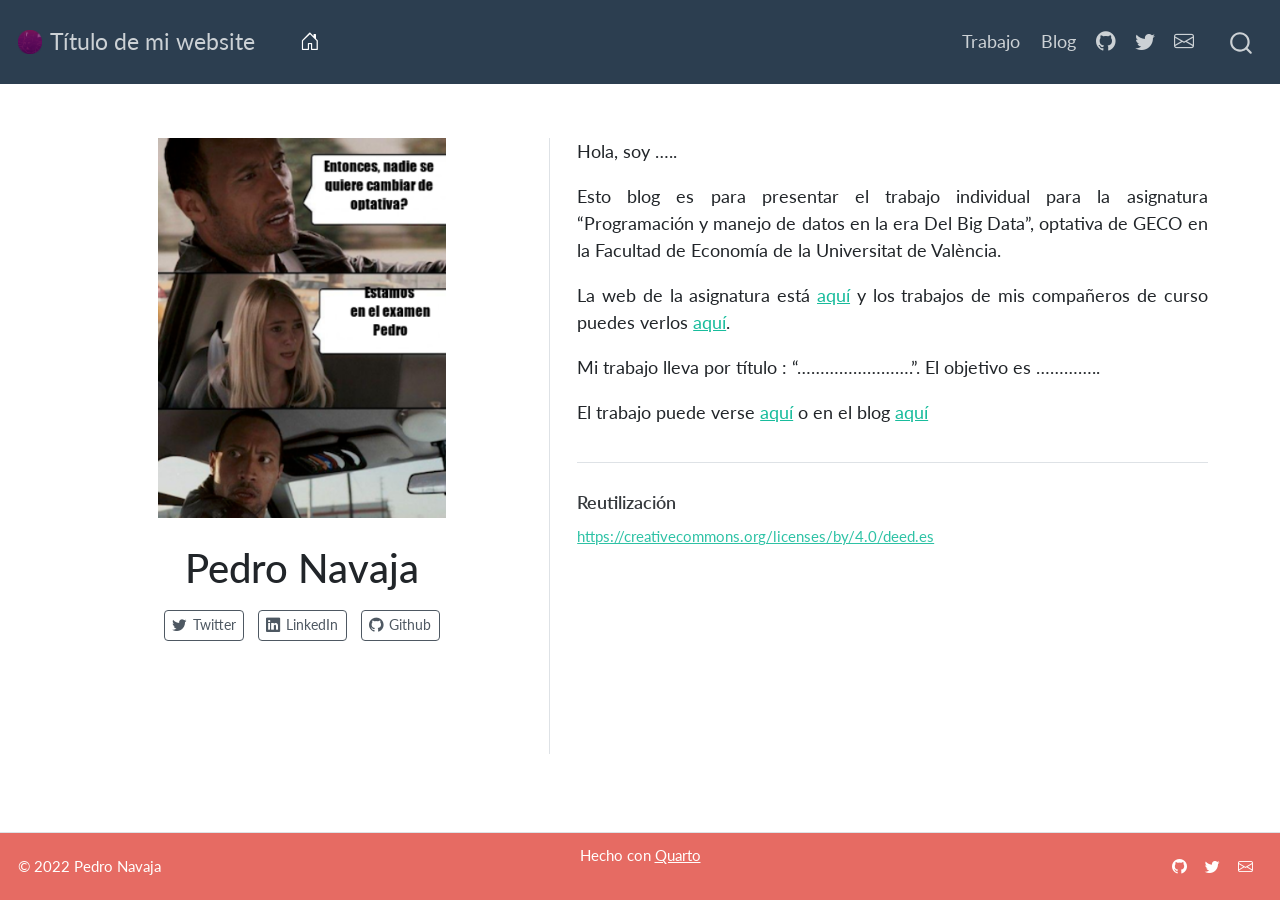
==== docs/index.html @ ad5bf15f "aa" ====
<!DOCTYPE html>
<html xmlns="http://www.w3.org/1999/xhtml" lang="es" xml:lang="es"><head>

<meta charset="utf-8">
<meta name="generator" content="quarto-1.2.269">

<meta name="viewport" content="width=device-width, initial-scale=1.0, user-scalable=yes">


<title>Título de mi website - Pedro Navaja</title>
<style>
code{white-space: pre-wrap;}
span.smallcaps{font-variant: small-caps;}
div.columns{display: flex; gap: min(4vw, 1.5em);}
div.column{flex: auto; overflow-x: auto;}
div.hanging-indent{margin-left: 1.5em; text-indent: -1.5em;}
ul.task-list{list-style: none;}
ul.task-list li input[type="checkbox"] {
  width: 0.8em;
  margin: 0 0.8em 0.2em -1.6em;
  vertical-align: middle;
}
</style>


<script src="site_libs/quarto-nav/quarto-nav.js"></script>
<script src="site_libs/quarto-nav/headroom.min.js"></script>
<script src="site_libs/clipboard/clipboard.min.js"></script>
<script src="site_libs/quarto-search/autocomplete.umd.js"></script>
<script src="site_libs/quarto-search/fuse.min.js"></script>
<script src="site_libs/quarto-search/quarto-search.js"></script>
<meta name="quarto:offset" content="./">
<link href="./my_favicon.png" rel="icon" type="image/png">
<script src="site_libs/quarto-html/quarto.js"></script>
<script src="site_libs/quarto-html/popper.min.js"></script>
<script src="site_libs/quarto-html/tippy.umd.min.js"></script>
<link href="site_libs/quarto-html/tippy.css" rel="stylesheet">
<link href="site_libs/quarto-html/quarto-syntax-highlighting.css" rel="stylesheet" id="quarto-text-highlighting-styles">
<script src="site_libs/bootstrap/bootstrap.min.js"></script>
<link href="site_libs/bootstrap/bootstrap-icons.css" rel="stylesheet">
<link href="site_libs/bootstrap/bootstrap.min.css" rel="stylesheet" id="quarto-bootstrap" data-mode="light">
<script id="quarto-search-options" type="application/json">{
  "location": "navbar",
  "copy-button": true,
  "collapse-after": 3,
  "panel-placement": "end",
  "type": "overlay",
  "limit": 20,
  "language": {
    "search-no-results-text": "Sin resultados",
    "search-matching-documents-text": "documentos encontrados",
    "search-copy-link-title": "Copiar el enlace en la búsqueda",
    "search-hide-matches-text": "Ocultar resultados adicionales",
    "search-more-match-text": "resultado adicional en este documento",
    "search-more-matches-text": "resultados adicionales en este documento",
    "search-clear-button-title": "Borrar",
    "search-detached-cancel-button-title": "Cancelar",
    "search-submit-button-title": "Enviar"
  }
}</script>


<link rel="stylesheet" href="my_styles.css">
</head>

<body class="nav-fixed">

<div id="quarto-search-results"></div>
  <header id="quarto-header" class="headroom fixed-top">
    <nav class="navbar navbar-expand-lg navbar-dark ">
      <div class="navbar-container container-fluid">
      <div class="navbar-brand-container">
    <a href="./index.html" class="navbar-brand navbar-brand-logo">
    <img src="./my_favicon.png" alt="" class="navbar-logo">
    </a>
    <a class="navbar-brand" href="./index.html">
    <span class="navbar-title">Título de mi website</span>
    </a>
  </div>
          <button class="navbar-toggler" type="button" data-bs-toggle="collapse" data-bs-target="#navbarCollapse" aria-controls="navbarCollapse" aria-expanded="false" aria-label="Toggle navigation" onclick="if (window.quartoToggleHeadroom) { window.quartoToggleHeadroom(); }">
  <span class="navbar-toggler-icon"></span>
</button>
          <div class="collapse navbar-collapse" id="navbarCollapse">
            <ul class="navbar-nav navbar-nav-scroll me-auto">
  <li class="nav-item compact">
    <a class="nav-link active" href="./index.html" aria-current="page"><i class="bi bi-house-door" role="img">
</i> 
 <span class="menu-text"></span></a>
  </li>  
</ul>
            <ul class="navbar-nav navbar-nav-scroll ms-auto">
  <li class="nav-item">
    <a class="nav-link" href="./my_trabajo_BigData.html">
 <span class="menu-text">Trabajo</span></a>
  </li>  
  <li class="nav-item">
    <a class="nav-link" href="./blog.html">
 <span class="menu-text">Blog</span></a>
  </li>  
  <li class="nav-item compact">
    <a class="nav-link" href="https://github.com/<tu-usuario-github>"><i class="bi bi-github" role="img">
</i> 
 <span class="menu-text"></span></a>
  </li>  
  <li class="nav-item compact">
    <a class="nav-link" href="https://twitter.com/<tu-usuario-twitter>"><i class="bi bi-twitter" role="img">
</i> 
 <span class="menu-text"></span></a>
  </li>  
  <li class="nav-item compact">
    <a class="nav-link" href="mailto:<tu-mail@alumni.uv.es>"><i class="bi bi-envelope" role="img">
</i> 
 <span class="menu-text"></span></a>
  </li>  
</ul>
              <div id="quarto-search" class="" title="Search"></div>
          </div> <!-- /navcollapse -->
      </div> <!-- /container-fluid -->
    </nav>
</header>
<!-- content -->
<div id="quarto-content" class="quarto-container page-columns page-rows-contents page-layout-full page-navbar">
<!-- sidebar -->
<!-- margin-sidebar -->
    
<!-- main -->
<div class="quarto-about-trestles column-page">
  <div class="about-entity">
    <img src="my_foto.png" class="about-image
  rectangle " style="width: 16em;">
<header id="title-block-header" class="quarto-title-block default">
<div class="quarto-title">
<h1 class="title">Pedro Navaja</h1>
</div>
<div class="quarto-title-meta">
  </div>
</header>
    <div class="about-links">
  <a href="https://twitter.com/<tu-usuario-twitter>" class="about-link">
    <i class="bi bi-twitter"></i>
     <span class="about-link-text">Twitter</span>
  </a>
  <a href="https://linkedin.com/<tu-usuario-Linkedin>" class="about-link">
    <i class="bi bi-linkedin"></i>
     <span class="about-link-text">LinkedIn</span>
  </a>
  <a href="https://github.com/<tu-usuario-github>" class="about-link">
    <i class="bi bi-github"></i>
     <span class="about-link-text">Github</span>
  </a>
</div>
  </div>
  <div class="about-contents"><main class="content column-page" id="quarto-document-content">
<p>Hola, soy …..</p>
<p>Esto blog es para presentar el trabajo individual para la asignatura “Programación y manejo de datos en la era Del Big Data”, optativa de GECO en la Facultad de Economía de la Universitat de València.</p>
<p>La web de la asignatura está <a href="https://perezp44.github.io/intro-ds-22-23-web/" target="_blank">aquí</a> y los trabajos de mis compañeros de curso puedes verlos <a href="https://perezp44.github.io/intro-ds-22-23-web/07-trabajos_2022-23.html" target="_blank">aquí</a>.</p>
<p>Mi trabajo lleva por título : “…………………….”. El objetivo es …………..</p>
<p>El trabajo puede verse <a href="my_trabajo_BigData.html">aquí</a> o en el blog <a href="./posts/post_01_pinguinos.html">aquí</a></p>


<div id="quarto-appendix" class="default"><section class="quarto-appendix-contents"><h2 class="anchored quarto-appendix-heading">Reutilización</h2><div quarto-reuse="quarto-reuse" class="quarto-appendix-contents"><a rel="license" href="https://creativecommons.org/licenses/by/4.0/deed.es">https://creativecommons.org/licenses/by/4.0/deed.es</a></div></section></div></main></div>
</div>
 <!-- /main -->
<script id="quarto-html-after-body" type="application/javascript">
window.document.addEventListener("DOMContentLoaded", function (event) {
  const toggleBodyColorMode = (bsSheetEl) => {
    const mode = bsSheetEl.getAttribute("data-mode");
    const bodyEl = window.document.querySelector("body");
    if (mode === "dark") {
      bodyEl.classList.add("quarto-dark");
      bodyEl.classList.remove("quarto-light");
    } else {
      bodyEl.classList.add("quarto-light");
      bodyEl.classList.remove("quarto-dark");
    }
  }
  const toggleBodyColorPrimary = () => {
    const bsSheetEl = window.document.querySelector("link#quarto-bootstrap");
    if (bsSheetEl) {
      toggleBodyColorMode(bsSheetEl);
    }
  }
  toggleBodyColorPrimary();  
  const clipboard = new window.ClipboardJS('.code-copy-button', {
    target: function(trigger) {
      return trigger.previousElementSibling;
    }
  });
  clipboard.on('success', function(e) {
    // button target
    const button = e.trigger;
    // don't keep focus
    button.blur();
    // flash "checked"
    button.classList.add('code-copy-button-checked');
    var currentTitle = button.getAttribute("title");
    button.setAttribute("title", "Copiado");
    let tooltip;
    if (window.bootstrap) {
      button.setAttribute("data-bs-toggle", "tooltip");
      button.setAttribute("data-bs-placement", "left");
      button.setAttribute("data-bs-title", "Copiado");
      tooltip = new bootstrap.Tooltip(button, 
        { trigger: "manual", 
          customClass: "code-copy-button-tooltip",
          offset: [0, -8]});
      tooltip.show();    
    }
    setTimeout(function() {
      if (tooltip) {
        tooltip.hide();
        button.removeAttribute("data-bs-title");
        button.removeAttribute("data-bs-toggle");
        button.removeAttribute("data-bs-placement");
      }
      button.setAttribute("title", currentTitle);
      button.classList.remove('code-copy-button-checked');
    }, 1000);
    // clear code selection
    e.clearSelection();
  });
  function tippyHover(el, contentFn) {
    const config = {
      allowHTML: true,
      content: contentFn,
      maxWidth: 500,
      delay: 100,
      arrow: false,
      appendTo: function(el) {
          return el.parentElement;
      },
      interactive: true,
      interactiveBorder: 10,
      theme: 'quarto',
      placement: 'bottom-start'
    };
    window.tippy(el, config); 
  }
  const noterefs = window.document.querySelectorAll('a[role="doc-noteref"]');
  for (var i=0; i<noterefs.length; i++) {
    const ref = noterefs[i];
    tippyHover(ref, function() {
      // use id or data attribute instead here
      let href = ref.getAttribute('data-footnote-href') || ref.getAttribute('href');
      try { href = new URL(href).hash; } catch {}
      const id = href.replace(/^#\/?/, "");
      const note = window.document.getElementById(id);
      return note.innerHTML;
    });
  }
  const findCites = (el) => {
    const parentEl = el.parentElement;
    if (parentEl) {
      const cites = parentEl.dataset.cites;
      if (cites) {
        return {
          el,
          cites: cites.split(' ')
        };
      } else {
        return findCites(el.parentElement)
      }
    } else {
      return undefined;
    }
  };
  var bibliorefs = window.document.querySelectorAll('a[role="doc-biblioref"]');
  for (var i=0; i<bibliorefs.length; i++) {
    const ref = bibliorefs[i];
    const citeInfo = findCites(ref);
    if (citeInfo) {
      tippyHover(citeInfo.el, function() {
        var popup = window.document.createElement('div');
        citeInfo.cites.forEach(function(cite) {
          var citeDiv = window.document.createElement('div');
          citeDiv.classList.add('hanging-indent');
          citeDiv.classList.add('csl-entry');
          var biblioDiv = window.document.getElementById('ref-' + cite);
          if (biblioDiv) {
            citeDiv.innerHTML = biblioDiv.innerHTML;
          }
          popup.appendChild(citeDiv);
        });
        return popup.innerHTML;
      });
    }
  }
});
</script>
</div> <!-- /content -->
<footer class="footer">
  <div class="nav-footer">
    <div class="nav-footer-left">© 2022 Pedro Navaja</div>   
      <div class="nav-footer-center">Hecho con <a href="https://quarto.org">Quarto</a></div>
    <div class="nav-footer-right">
      <ul class="footer-items list-unstyled">
    <li class="nav-item compact">
    <a class="nav-link" href="https://github.com/<tu-usuario-github>">
      <i class="bi bi-github" role="img">
</i> 
    </a>
  </li>  
    <li class="nav-item compact">
    <a class="nav-link" href="https://twitter.com/<tu-usuario-twitter>">
      <i class="bi bi-twitter" role="img">
</i> 
    </a>
  </li>  
    <li class="nav-item compact">
    <a class="nav-link" href="mailto:<tu-mail>@alumni.uv.es">
      <i class="bi bi-envelope" role="img">
</i> 
    </a>
  </li>  
</ul>
    </div>
  </div>
</footer>



</body></html>
---- docs/site_libs/quarto-html/tippy.css ----
.tippy-box[data-animation=fade][data-state=hidden]{opacity:0}[data-tippy-root]{max-width:calc(100vw - 10px)}.tippy-box{position:relative;background-color:#333;color:#fff;border-radius:4px;font-size:14px;line-height:1.4;white-space:normal;outline:0;transition-property:transform,visibility,opacity}.tippy-box[data-placement^=top]>.tippy-arrow{bottom:0}.tippy-box[data-placement^=top]>.tippy-arrow:before{bottom:-7px;left:0;border-width:8px 8px 0;border-top-color:initial;transform-origin:center top}.tippy-box[data-placement^=bottom]>.tippy-arrow{top:0}.tippy-box[data-placement^=bottom]>.tippy-arrow:before{top:-7px;left:0;border-width:0 8px 8px;border-bottom-color:initial;transform-origin:center bottom}.tippy-box[data-placement^=left]>.tippy-arrow{right:0}.tippy-box[data-placement^=left]>.tippy-arrow:before{border-width:8px 0 8px 8px;border-left-color:initial;right:-7px;transform-origin:center left}.tippy-box[data-placement^=right]>.tippy-arrow{left:0}.tippy-box[data-placement^=right]>.tippy-arrow:before{left:-7px;border-width:8px 8px 8px 0;border-right-color:initial;transform-origin:center right}.tippy-box[data-inertia][data-state=visible]{transition-timing-function:cubic-bezier(.54,1.5,.38,1.11)}.tippy-arrow{width:16px;height:16px;color:#333}.tippy-arrow:before{content:"";position:absolute;border-color:transparent;border-style:solid}.tippy-content{position:relative;padding:5px 9px;z-index:1}
---- docs/site_libs/quarto-html/quarto-syntax-highlighting.css ----
/* quarto syntax highlight colors */
:root {
  --quarto-hl-ot-color: #d91e18;
  --quarto-hl-at-color: #a55a00;
  --quarto-hl-ss-color: #008000;
  --quarto-hl-an-color: #696969;
  --quarto-hl-fu-color: #06287e;
  --quarto-hl-st-color: #008000;
  --quarto-hl-cf-color: #d91e18;
  --quarto-hl-op-color: #00769e;
  --quarto-hl-er-color: #7928a1;
  --quarto-hl-bn-color: #7928a1;
  --quarto-hl-al-color: #7928a1;
  --quarto-hl-va-color: #a55a00;
  --quarto-hl-bu-color: inherit;
  --quarto-hl-ex-color: inherit;
  --quarto-hl-pp-color: #7928a1;
  --quarto-hl-in-color: #696969;
  --quarto-hl-vs-color: #008000;
  --quarto-hl-wa-color: #696969;
  --quarto-hl-do-color: #696969;
  --quarto-hl-im-color: inherit;
  --quarto-hl-ch-color: #008000;
  --quarto-hl-dt-color: #7928a1;
  --quarto-hl-fl-color: #a55a00;
  --quarto-hl-co-color: #696969;
  --quarto-hl-cv-color: #696969;
  --quarto-hl-cn-color: #d91e18;
  --quarto-hl-sc-color: #00769e;
  --quarto-hl-dv-color: #7928a1;
  --quarto-hl-kw-color: #d91e18;
}

/* other quarto variables */
:root {
  --quarto-font-monospace: SFMono-Regular, Menlo, Monaco, Consolas, "Liberation Mono", "Courier New", monospace;
}

pre > code.sourceCode > span {
  color: #545454;
}

code span {
  color: #545454;
}

code.sourceCode > span {
  color: #545454;
}

div.sourceCode,
div.sourceCode pre.sourceCode {
  color: #545454;
}

code span.ot {
  color: #d91e18;
}

code span.at {
  color: #a55a00;
}

code span.ss {
  color: #008000;
}

code span.an {
  color: #696969;
}

code span.fu {
  color: #06287e;
}

code span.st {
  color: #008000;
}

code span.cf {
  color: #d91e18;
}

code span.op {
  color: #00769e;
}

code span.er {
  color: #7928a1;
}

code span.bn {
  color: #7928a1;
}

code span.al {
  color: #7928a1;
}

code span.va {
  color: #a55a00;
}

code span.pp {
  color: #7928a1;
}

code span.in {
  color: #696969;
}

code span.vs {
  color: #008000;
}

code span.wa {
  color: #696969;
  font-style: italic;
}

code span.do {
  color: #696969;
  font-style: italic;
}

code span.ch {
  color: #008000;
}

code span.dt {
  color: #7928a1;
}

code span.fl {
  color: #a55a00;
}

code span.co {
  color: #696969;
}

code span.cv {
  color: #696969;
  font-style: italic;
}

code span.cn {
  color: #d91e18;
}

code span.sc {
  color: #00769e;
}

code span.dv {
  color: #7928a1;
}

code span.kw {
  color: #d91e18;
}

.prevent-inlining {
  content: "</";
}

/*# sourceMappingURL=debc5d5d77c3f9108843748ff7464032.css.map */
---- docs/my_styles.css ----
/* css styles */


/* justificar el texto */ 
p, ul, ol {
  text-align: justify; }    
  
  
.rojo {
  color: red;
}

.yellow-background {
  background-color: yellow;
}

.importante {
  color: red;
  background-color: yellow;
}
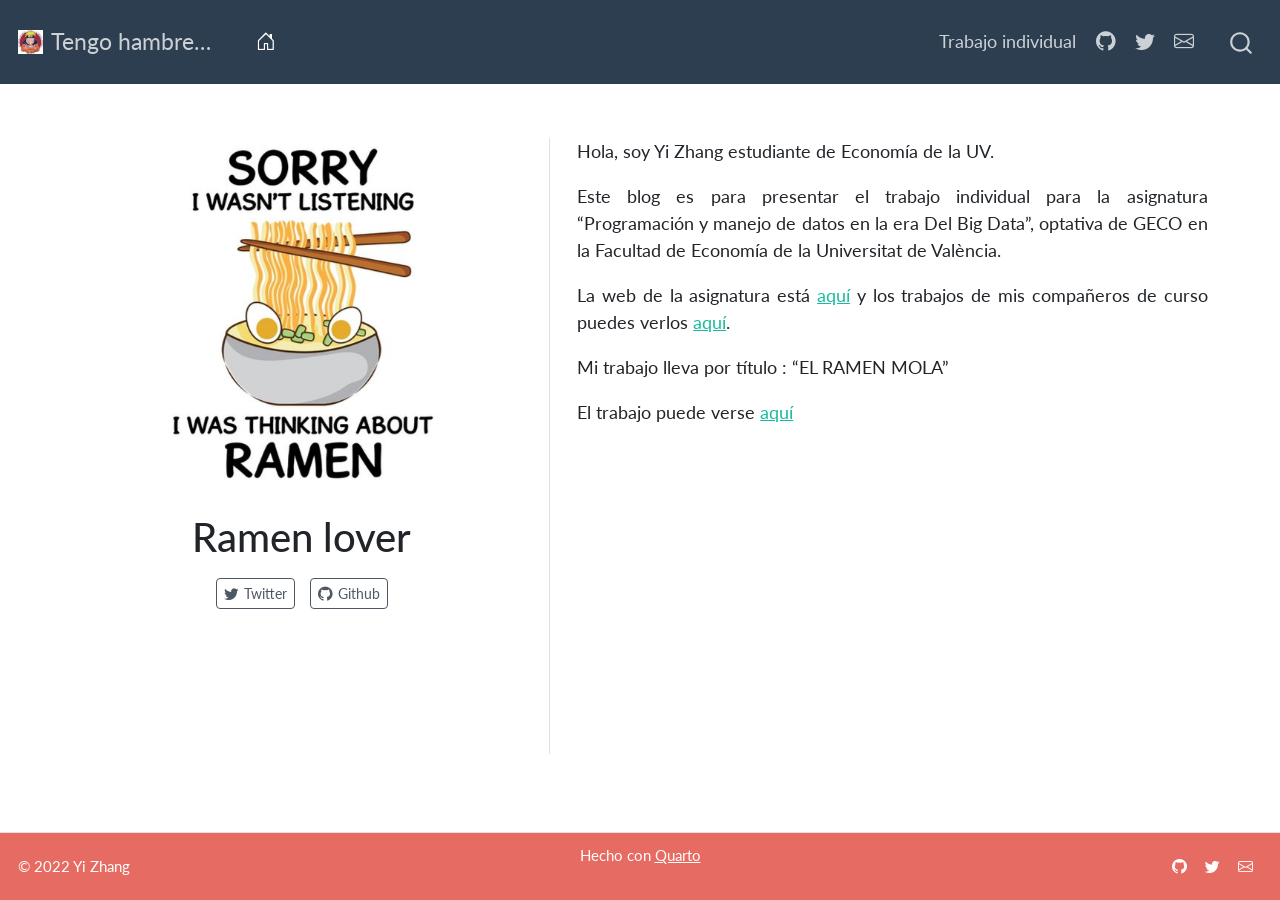
==== commit bc72e852: "Add files via upload" ====
--- a/docs/index.html
+++ b/docs/index.html
@@ -7,7 +7,7 @@
 <meta name="viewport" content="width=device-width, initial-scale=1.0, user-scalable=yes">
 
 
-<title>Título de mi website - Pedro Navaja</title>
+<title>Tengo hambre… - Ramen lover</title>
 <style>
 code{white-space: pre-wrap;}
 span.smallcaps{font-variant: small-caps;}
@@ -74,7 +74,7 @@
     <img src="./my_favicon.png" alt="" class="navbar-logo">
     </a>
     <a class="navbar-brand" href="./index.html">
-    <span class="navbar-title">Título de mi website</span>
+    <span class="navbar-title">Tengo hambre…</span>
     </a>
   </div>
           <button class="navbar-toggler" type="button" data-bs-toggle="collapse" data-bs-target="#navbarCollapse" aria-controls="navbarCollapse" aria-expanded="false" aria-label="Toggle navigation" onclick="if (window.quartoToggleHeadroom) { window.quartoToggleHeadroom(); }">
@@ -91,24 +91,20 @@
             <ul class="navbar-nav navbar-nav-scroll ms-auto">
   <li class="nav-item">
     <a class="nav-link" href="./my_trabajo_BigData.html">
- <span class="menu-text">Trabajo</span></a>
-  </li>  
-  <li class="nav-item">
-    <a class="nav-link" href="./blog.html">
- <span class="menu-text">Blog</span></a>
+ <span class="menu-text">Trabajo individual</span></a>
   </li>  
   <li class="nav-item compact">
-    <a class="nav-link" href="https://github.com/<tu-usuario-github>"><i class="bi bi-github" role="img">
+    <a class="nav-link" href="https://github.com/yiz2001"><i class="bi bi-github" role="img">
 </i> 
  <span class="menu-text"></span></a>
   </li>  
   <li class="nav-item compact">
-    <a class="nav-link" href="https://twitter.com/<tu-usuario-twitter>"><i class="bi bi-twitter" role="img">
+    <a class="nav-link" href="https://twitter.com/shellyzhang24"><i class="bi bi-twitter" role="img">
 </i> 
  <span class="menu-text"></span></a>
   </li>  
   <li class="nav-item compact">
-    <a class="nav-link" href="mailto:<tu-mail@alumni.uv.es>"><i class="bi bi-envelope" role="img">
+    <a class="nav-link" href="mailto:<yiz3@alumni.uv.es>"><i class="bi bi-envelope" role="img">
 </i> 
  <span class="menu-text"></span></a>
   </li>  
@@ -130,35 +126,31 @@
   rectangle " style="width: 16em;">
 <header id="title-block-header" class="quarto-title-block default">
 <div class="quarto-title">
-<h1 class="title">Pedro Navaja</h1>
+<h1 class="title">Ramen lover</h1>
 </div>
 <div class="quarto-title-meta">
   </div>
 </header>
     <div class="about-links">
-  <a href="https://twitter.com/<tu-usuario-twitter>" class="about-link">
+  <a href="https://twitter.com/shellyzhang24" class="about-link">
     <i class="bi bi-twitter"></i>
      <span class="about-link-text">Twitter</span>
   </a>
-  <a href="https://linkedin.com/<tu-usuario-Linkedin>" class="about-link">
-    <i class="bi bi-linkedin"></i>
-     <span class="about-link-text">LinkedIn</span>
-  </a>
-  <a href="https://github.com/<tu-usuario-github>" class="about-link">
+  <a href="https://github.com/yiz2001" class="about-link">
     <i class="bi bi-github"></i>
      <span class="about-link-text">Github</span>
   </a>
 </div>
   </div>
   <div class="about-contents"><main class="content column-page" id="quarto-document-content">
-<p>Hola, soy …..</p>
-<p>Esto blog es para presentar el trabajo individual para la asignatura “Programación y manejo de datos en la era Del Big Data”, optativa de GECO en la Facultad de Economía de la Universitat de València.</p>
+<p>Hola, soy Yi Zhang estudiante de Economía de la UV.</p>
+<p>Este blog es para presentar el trabajo individual para la asignatura “Programación y manejo de datos en la era Del Big Data”, optativa de GECO en la Facultad de Economía de la Universitat de València.</p>
 <p>La web de la asignatura está <a href="https://perezp44.github.io/intro-ds-22-23-web/" target="_blank">aquí</a> y los trabajos de mis compañeros de curso puedes verlos <a href="https://perezp44.github.io/intro-ds-22-23-web/07-trabajos_2022-23.html" target="_blank">aquí</a>.</p>
-<p>Mi trabajo lleva por título : “…………………….”. El objetivo es …………..</p>
-<p>El trabajo puede verse <a href="my_trabajo_BigData.html">aquí</a> o en el blog <a href="./posts/post_01_pinguinos.html">aquí</a></p>
-
-
-<div id="quarto-appendix" class="default"><section class="quarto-appendix-contents"><h2 class="anchored quarto-appendix-heading">Reutilización</h2><div quarto-reuse="quarto-reuse" class="quarto-appendix-contents"><a rel="license" href="https://creativecommons.org/licenses/by/4.0/deed.es">https://creativecommons.org/licenses/by/4.0/deed.es</a></div></section></div></main></div>
+<p>Mi trabajo lleva por título : “EL RAMEN MOLA”</p>
+<p>El trabajo puede verse <a href="my_trabajo_BigData.html">aquí</a></p>
+
+
+</main></div>
 </div>
  <!-- /main -->
 <script id="quarto-html-after-body" type="application/javascript">
@@ -290,7 +282,7 @@
 </div> <!-- /content -->
 <footer class="footer">
   <div class="nav-footer">
-    <div class="nav-footer-left">© 2022 Pedro Navaja</div>   
+    <div class="nav-footer-left">© 2022 Yi Zhang</div>   
       <div class="nav-footer-center">Hecho con <a href="https://quarto.org">Quarto</a></div>
     <div class="nav-footer-right">
       <ul class="footer-items list-unstyled">
